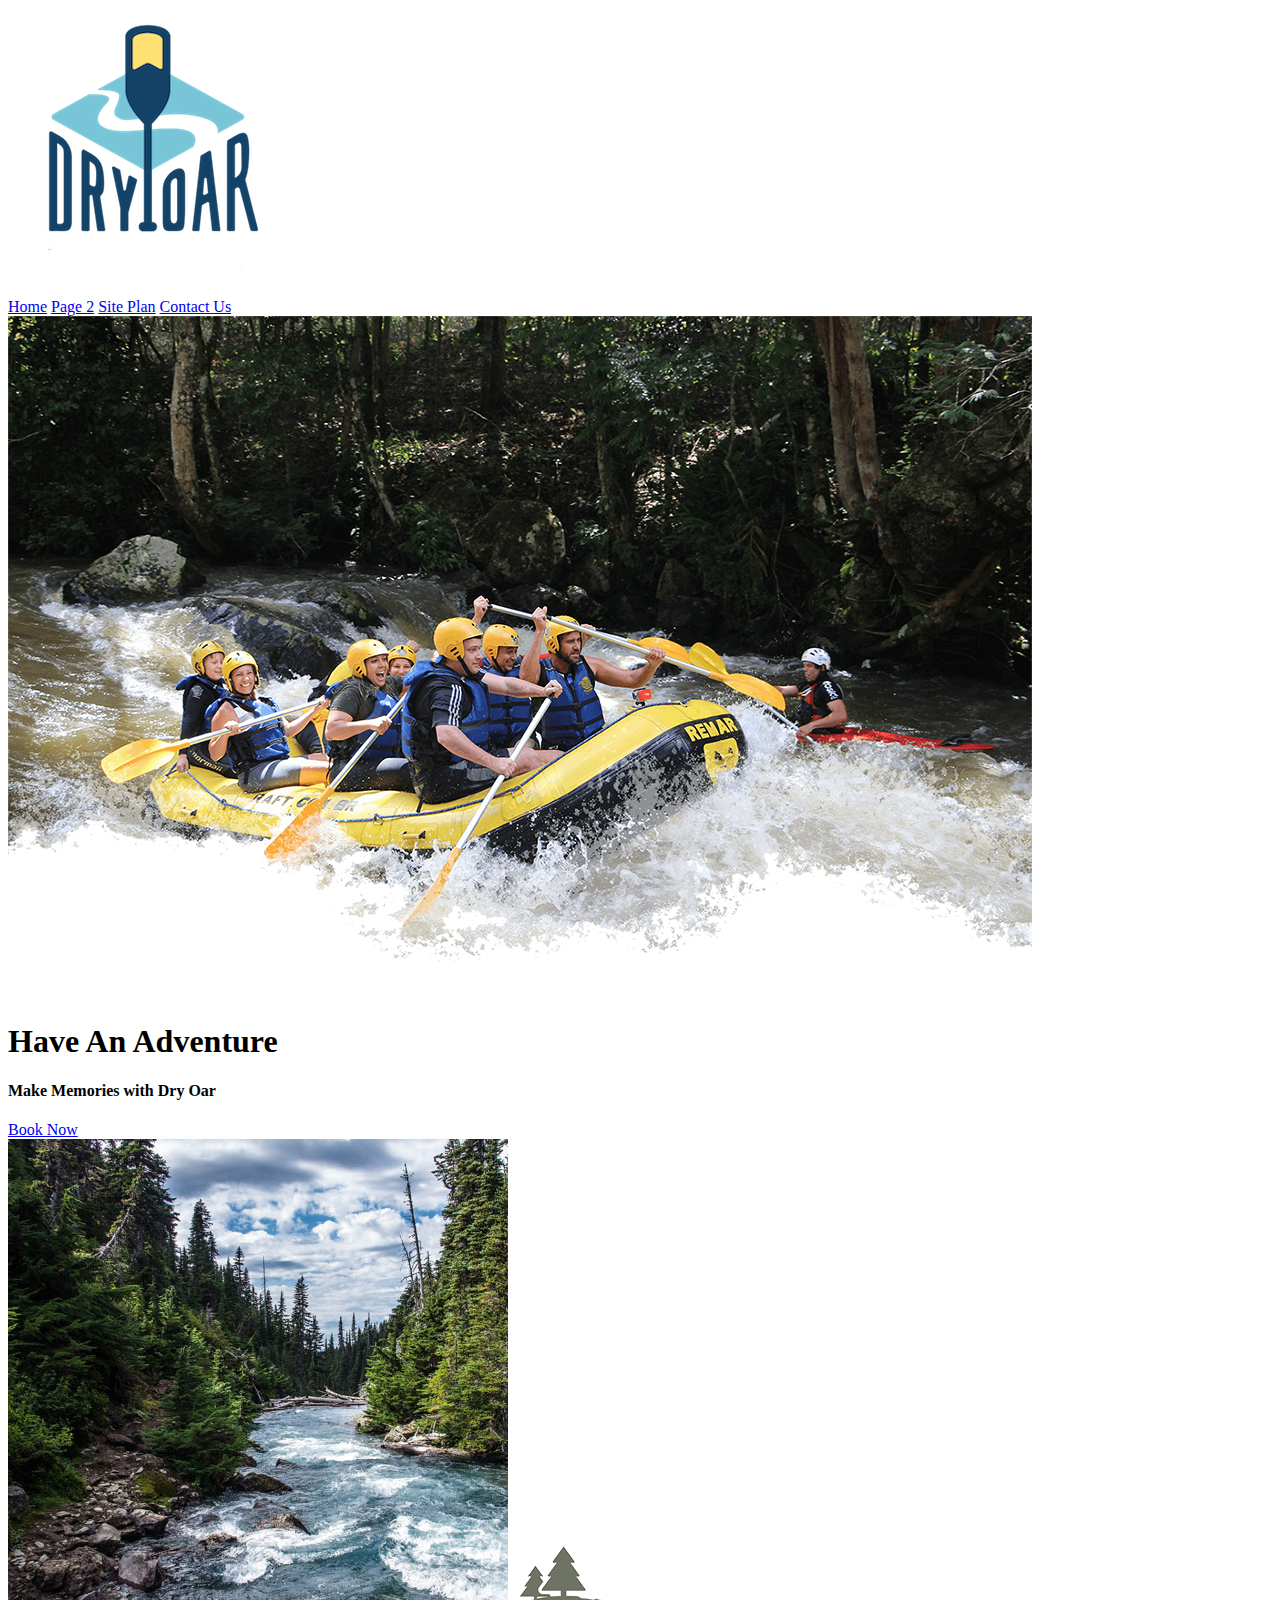
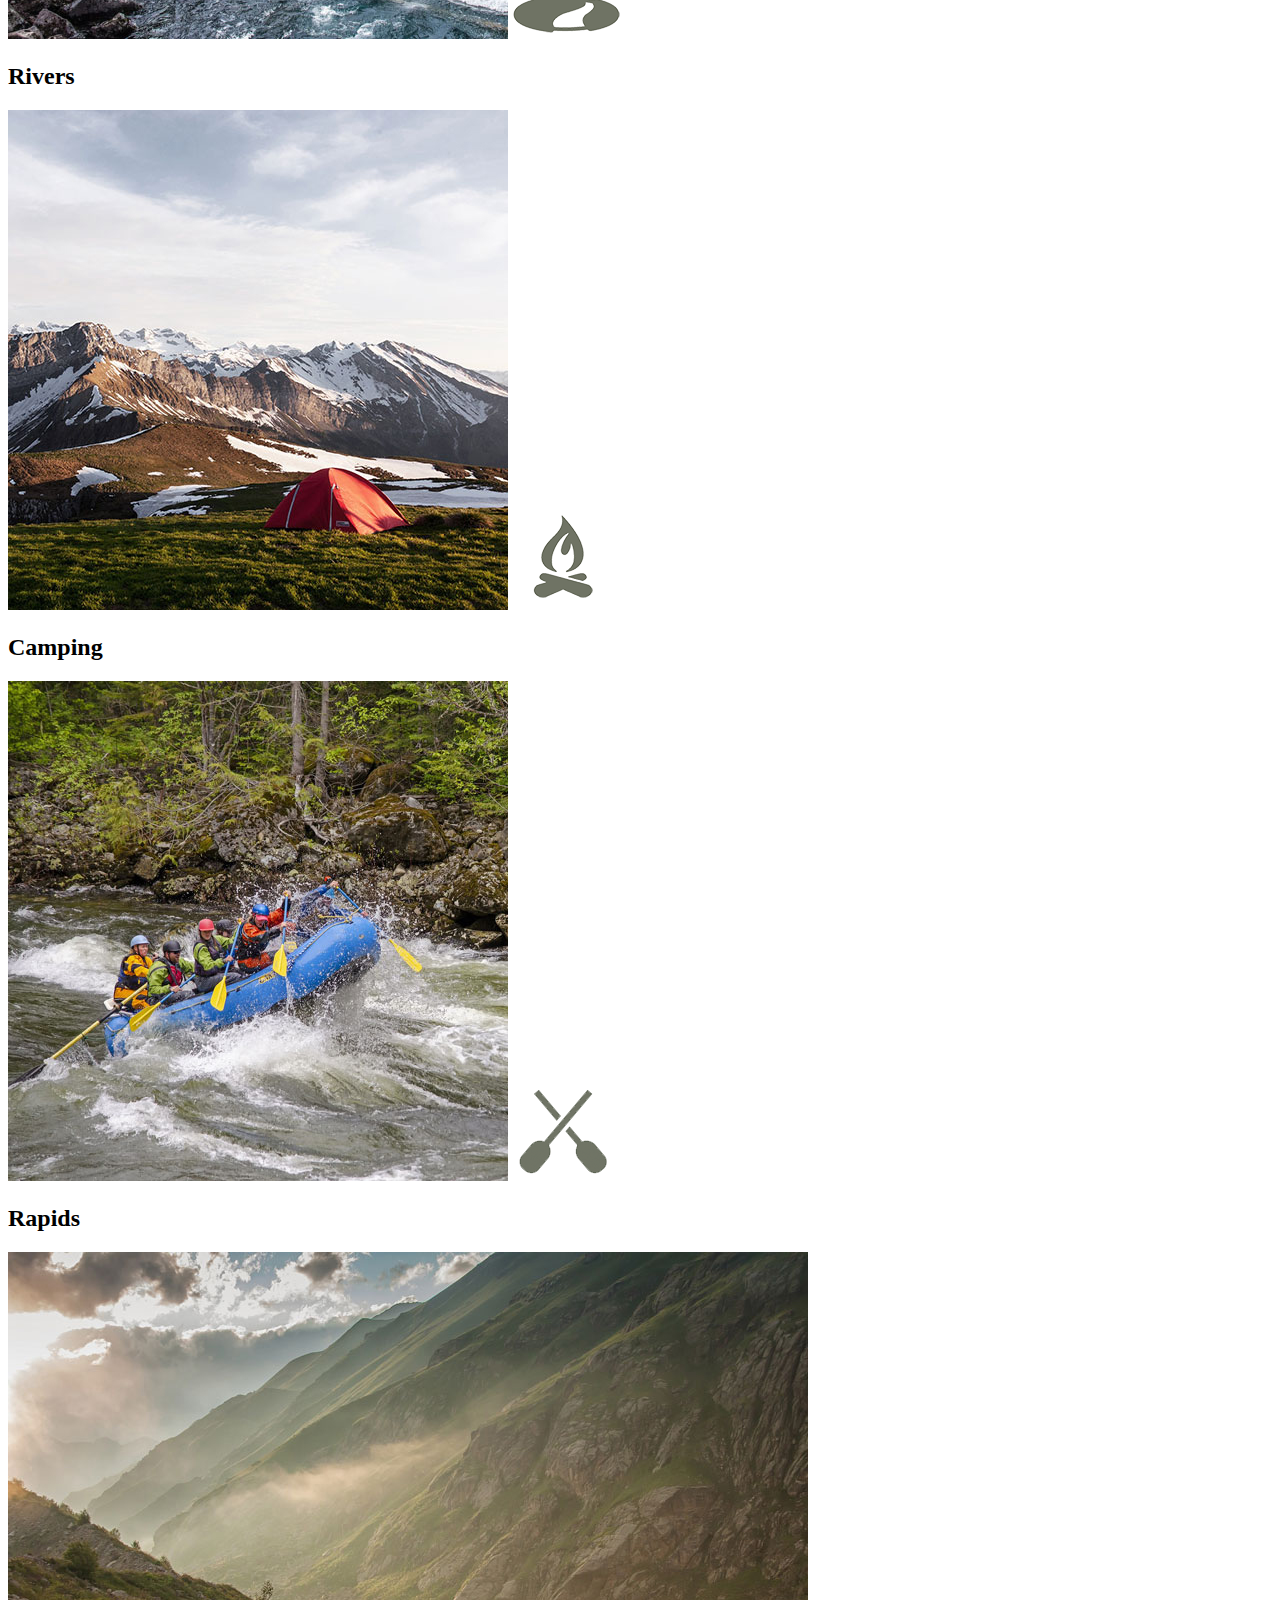
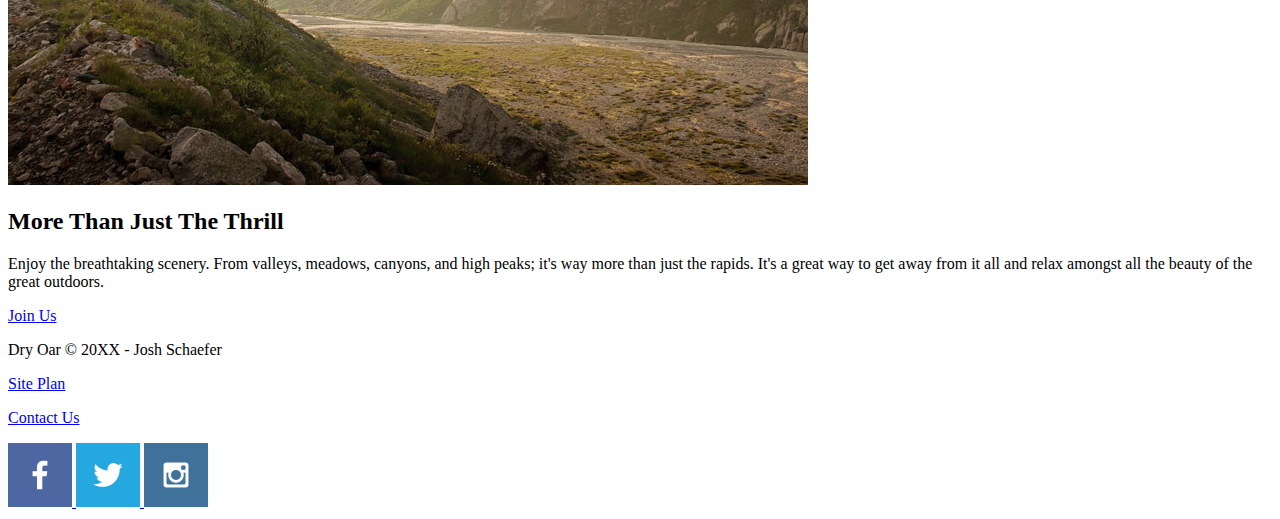
==== wwr/index.html @ 976f4472 "week three homework" ====
<!DOCTYPE html>
<html lang="en">
<head>
    <meta charset="UTF-8">
    <meta name="viewport" content="width=device-width, initial-scale=1.0">
    <title>Whitewater Rafting Vacations | Dry Oar Boating | Home</title>
</head>
<body>
    <header>
        <a id="logo_link" href="index.html">
            <img class="logo" src="../images/logo.png" alt="Dry Oar Logo">
        </a>
        <nav>
            <a href="index.html">Home</a>
            <a href="#">Page 2</a>
            <a href="site-plan-rafting.html">Site Plan</a>
            <a href="contactus.html">Contact Us</a>
        </nav>
    </header>
    <div id="hero">
        <div id="hero-box">
            <img id="hero-img" src="../images/hero.png" alt="People enjoying white water rafting">
        </div>
        <section id="hero-msg">
            <h1 class="home-title">Have An Adventure</h1>
            <h4>Make Memories with Dry Oar </h4>
            <div class='button-box'>
                <a class='book' href="contactus.html">Book Now</a>
            </div>
        </section>
    </div>
<main class="home-grid">
    <section class="rivers-card">
        <img class="card-img" src="../images/rivers.jpg" alt="river in forest">
        <img class="icon" src="../images/river_icon.png" alt="river icon">
        <h2>Rivers</h2>
    </section>
    <section class="camping-card">
        <img class="card-img" src="../images/camping.jpg" alt="tent in mountains">
        <img class="icon" src="../images/fire_icon.png" alt="fire icon">
        <h2>Camping</h2>
    </section>
    <section class="rapids-card">
        <img class="card-img" src="../images/rapids.jpg" alt="rafting boat">
        <img class="icon" src="../images/oars.png" alt="oars icon">
        <h2>Rapids</h2>
    </section>
    <img class="mountains" src="../images/mountains.jpg" alt="Misty mountains">
    <section class="msg">
        <h2>More Than Just The Thrill</h2>
        <p>Enjoy the breathtaking scenery. From valleys, meadows, canyons, and high peaks; it's way more than just the rapids. It's a great way to get away from it all and relax amongst all the beauty of the great outdoors. </p>
        <a class='join' href="rivers.html">Join Us</a>
    </section>
</main>
<footer>
    <p>Dry Oar &copy; 20XX - Josh Schaefer</p>
    <p><a href="site-plan-rafting.html">Site Plan</a></p>
    <p><a href="contactus.html">Contact Us</a></p>
    <div class="social">
        <a href="https://facebook.com">
            <img src="../images/facebook.png" alt="fb icon">
        </a>
        <a href="https://twitter.com">
            <img src="../images/twitter.png" alt="twitter icon">
        </a>
        <a href="https://instagram.com">
            <img src="../images/instagram.png" alt="instagram icon">
        </a>
    </div>
</footer>
</body>
</html>
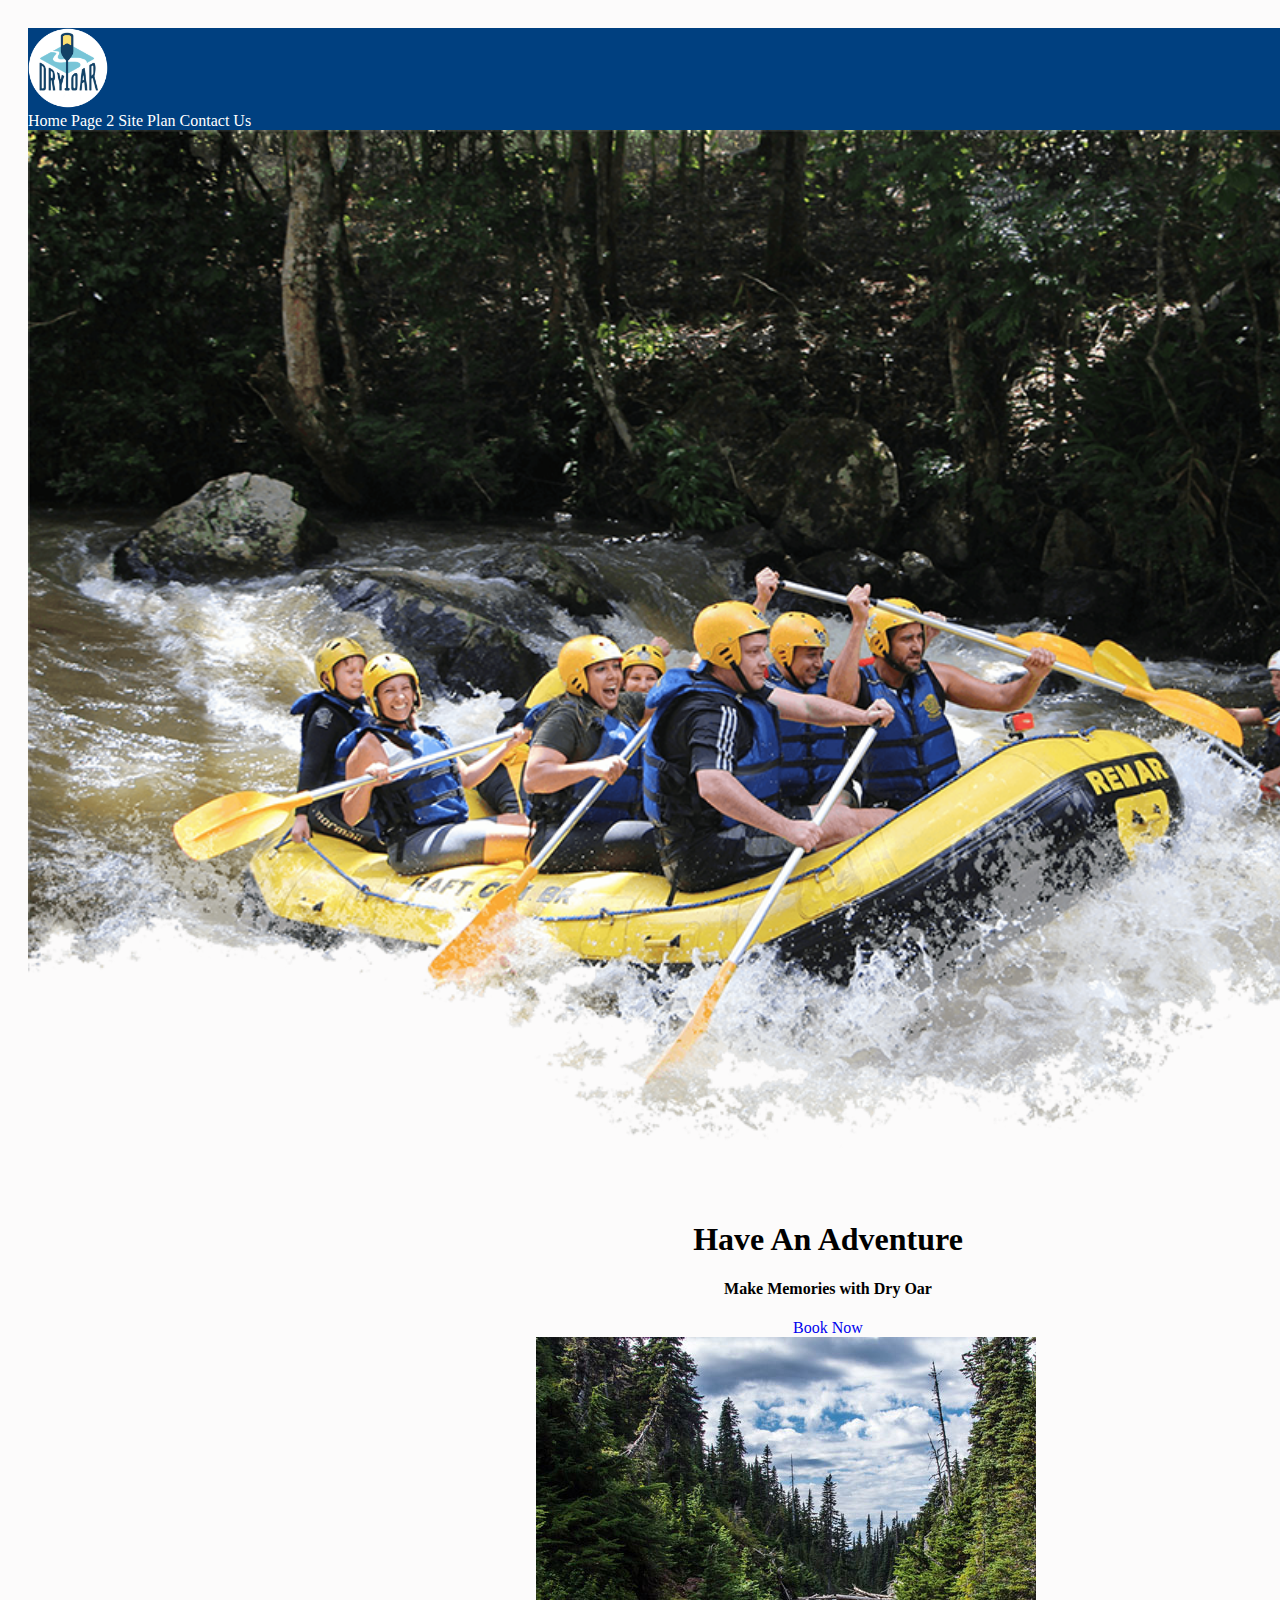
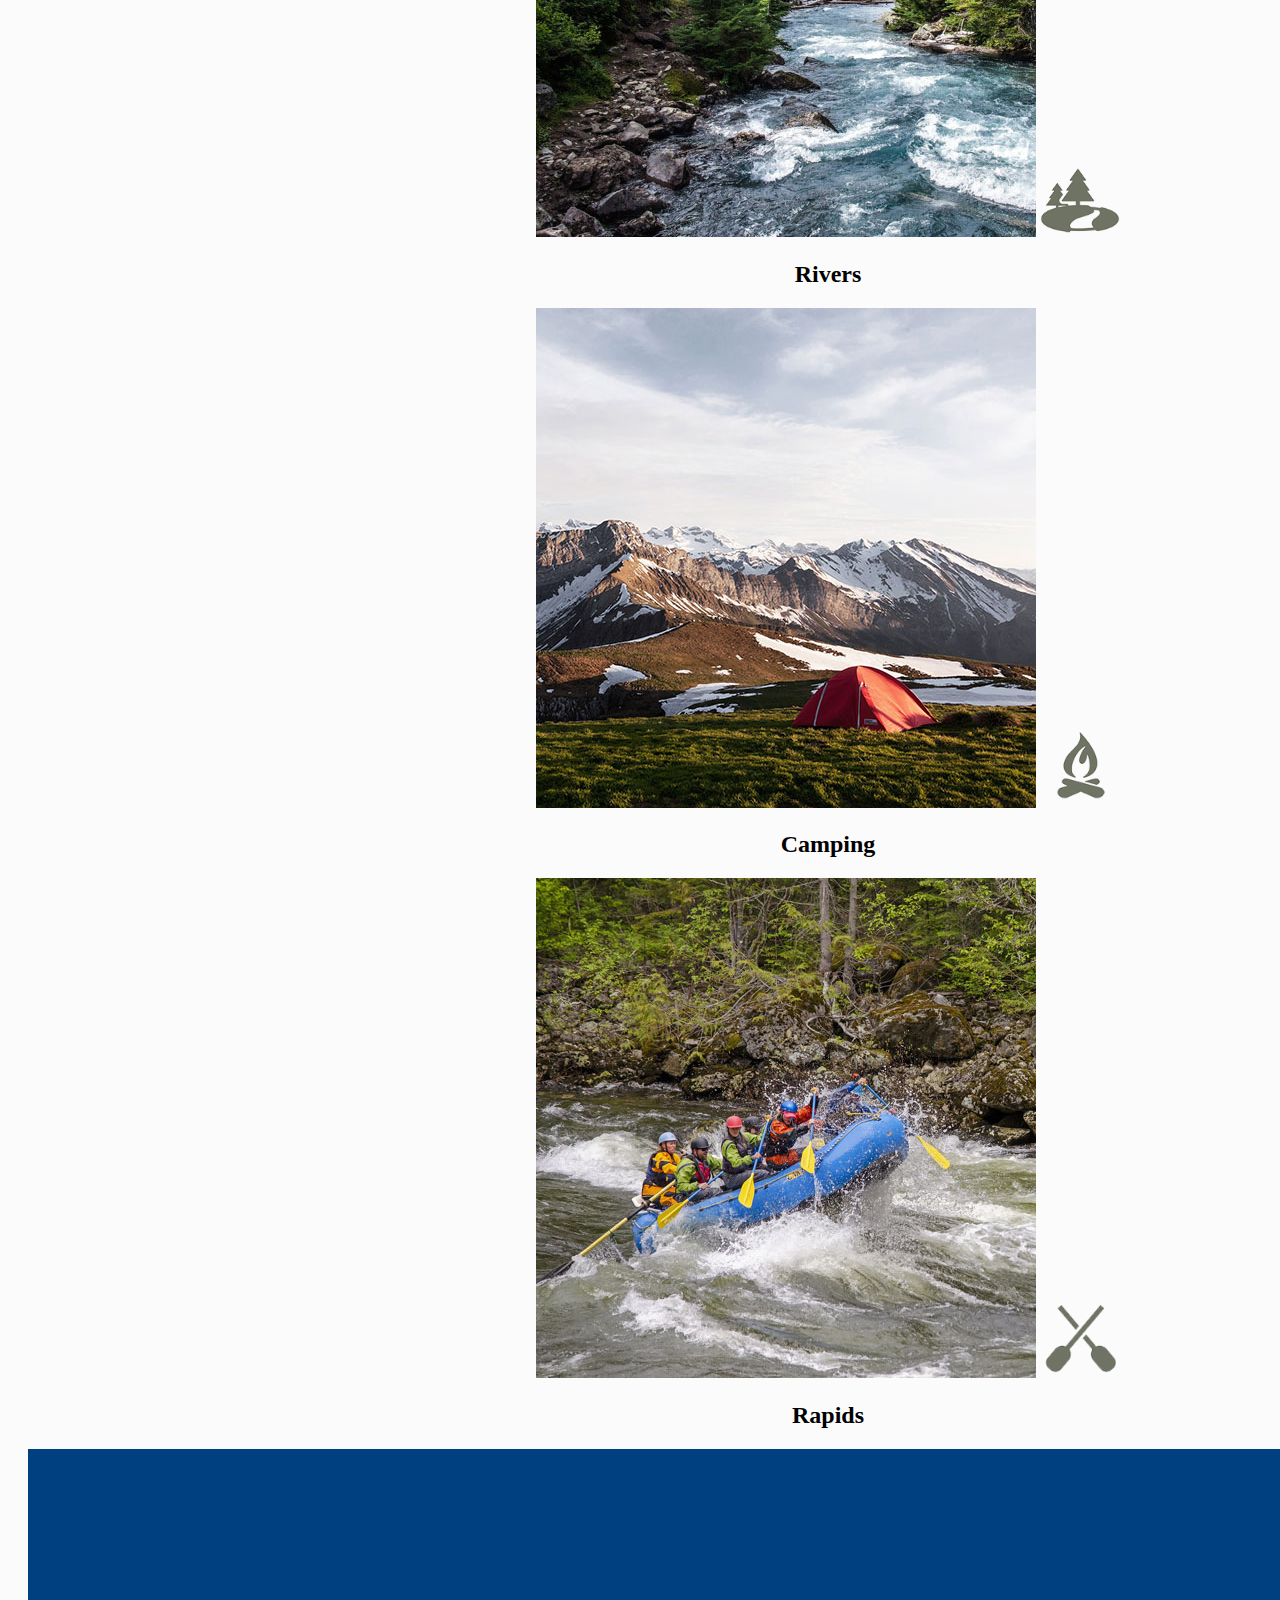
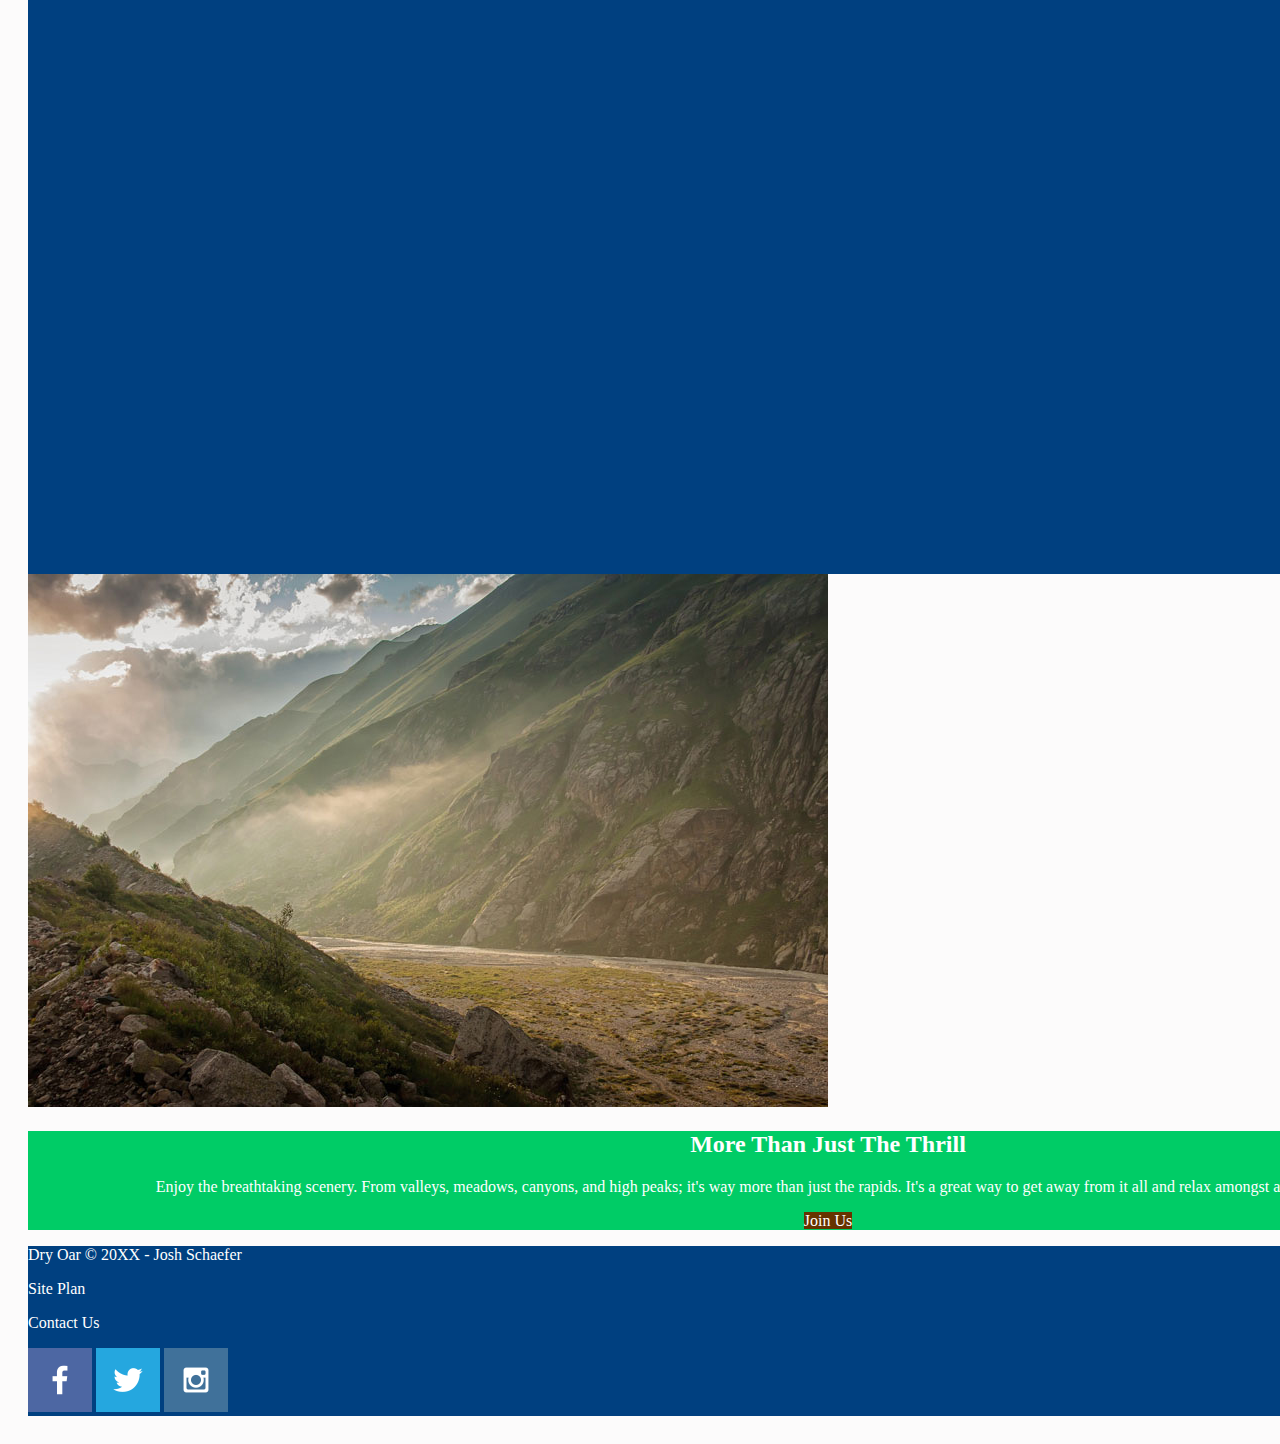
==== commit e3bd27fd: "new changes" ====
--- a/wwr/index.html
+++ b/wwr/index.html
@@ -4,17 +4,19 @@
     <meta charset="UTF-8">
     <meta name="viewport" content="width=device-width, initial-scale=1.0">
     <title>Whitewater Rafting Vacations | Dry Oar Boating | Home</title>
+    <link rel="stylesheet" href="styles/style.css">
 </head>
 <body>
+    <div id = "content">
     <header>
         <a id="logo_link" href="index.html">
             <img class="logo" src="../images/logo.png" alt="Dry Oar Logo">
         </a>
         <nav>
-            <a href="index.html">Home</a>
-            <a href="#">Page 2</a>
-            <a href="site-plan-rafting.html">Site Plan</a>
-            <a href="contactus.html">Contact Us</a>
+            <a href="index.html" id = "home_link" target="blank_">Home</a>
+            <a href="#" id = "page_2" target="blank_">Page 2</a>
+            <a href="site-plan-rafting.html"id = "site_link" target="blank_">Site Plan</a>
+            <a href="contactus.html" id = "contact_link" target="blank_">Contact Us</a>
         </nav>
     </header>
     <div id="hero">
@@ -45,28 +47,30 @@
         <img class="icon" src="../images/oars.png" alt="oars icon">
         <h2>Rapids</h2>
     </section>
+    <div id = "background"></div>
     <img class="mountains" src="../images/mountains.jpg" alt="Misty mountains">
     <section class="msg">
         <h2>More Than Just The Thrill</h2>
         <p>Enjoy the breathtaking scenery. From valleys, meadows, canyons, and high peaks; it's way more than just the rapids. It's a great way to get away from it all and relax amongst all the beauty of the great outdoors. </p>
-        <a class='join' href="rivers.html">Join Us</a>
+        <a class='join' href="rivers.html" target="blank_">Join Us</a>
     </section>
 </main>
 <footer>
     <p>Dry Oar &copy; 20XX - Josh Schaefer</p>
-    <p><a href="site-plan-rafting.html">Site Plan</a></p>
-    <p><a href="contactus.html">Contact Us</a></p>
+    <p><a href="site-plan-rafting.html" target="blank_" id ="site_plan_2">Site Plan</a></p>
+    <p><a href="contactus.html"target="blank_" id = "contact_us_2">Contact Us</a></p>
     <div class="social">
-        <a href="https://facebook.com">
+        <a href="https://facebook.com" target="blank_">
             <img src="../images/facebook.png" alt="fb icon">
         </a>
-        <a href="https://twitter.com">
+        <a href="https://twitter.com" target="blank_">
             <img src="../images/twitter.png" alt="twitter icon">
         </a>
-        <a href="https://instagram.com">
+        <a href="https://instagram.com" target="blank_">
             <img src="../images/instagram.png" alt="instagram icon">
         </a>
     </div>
 </footer>
+</div>
 </body>
 </html>--- a/wwr/styles/style.css
+++ b/wwr/styles/style.css
@@ -0,0 +1,100 @@
+#content{
+    width: 1600px;
+    margin: 0 auto;
+    padding: 20px;
+}
+
+
+
+nav a {
+    display: inline-block;
+}
+
+#hero-msg h1,
+#hero-msg h4 {
+    text-align: center;
+}
+
+
+#home_link,
+#site_link,
+#contact_link,
+#site_plan_2,
+#contact_us_2,
+#page_2{
+    color: white;
+}
+.button-box {
+    text-align: center;
+}
+
+
+main section {
+    text-align: center;
+}
+
+
+
+
+#background {
+    height: 725px;
+    background-color: #004080;
+}
+
+.logo{
+    width: 80px;
+}
+.icon{
+    width: 80px;
+}
+body {
+    background-color: #fcfbfb; ;
+}
+header {
+    background-color: #004080;
+}
+nav {
+    text-align: left;    
+}
+
+footer{
+    background-color: #004080;
+    text-decoration: underline;
+    color: white;
+    text-decoration: none; 
+}
+  
+
+.msg{
+    background-color: #00CC66;
+    color: white;
+}
+
+.join{
+    background-color: #663300;
+    color: white;
+}
+
+
+
+#hero {
+    width: 100%; 
+}
+
+#hero-box {
+    width: 100%; 
+}
+
+#hero-img {
+    width: 100%; 
+}
+nav a, .book, .join, footer a {
+    text-decoration: none; 
+}
+
+nav a:hover, .book:hover, .join:hover, footer a:hover {
+    text-decoration: underline; 
+}
+
+
+
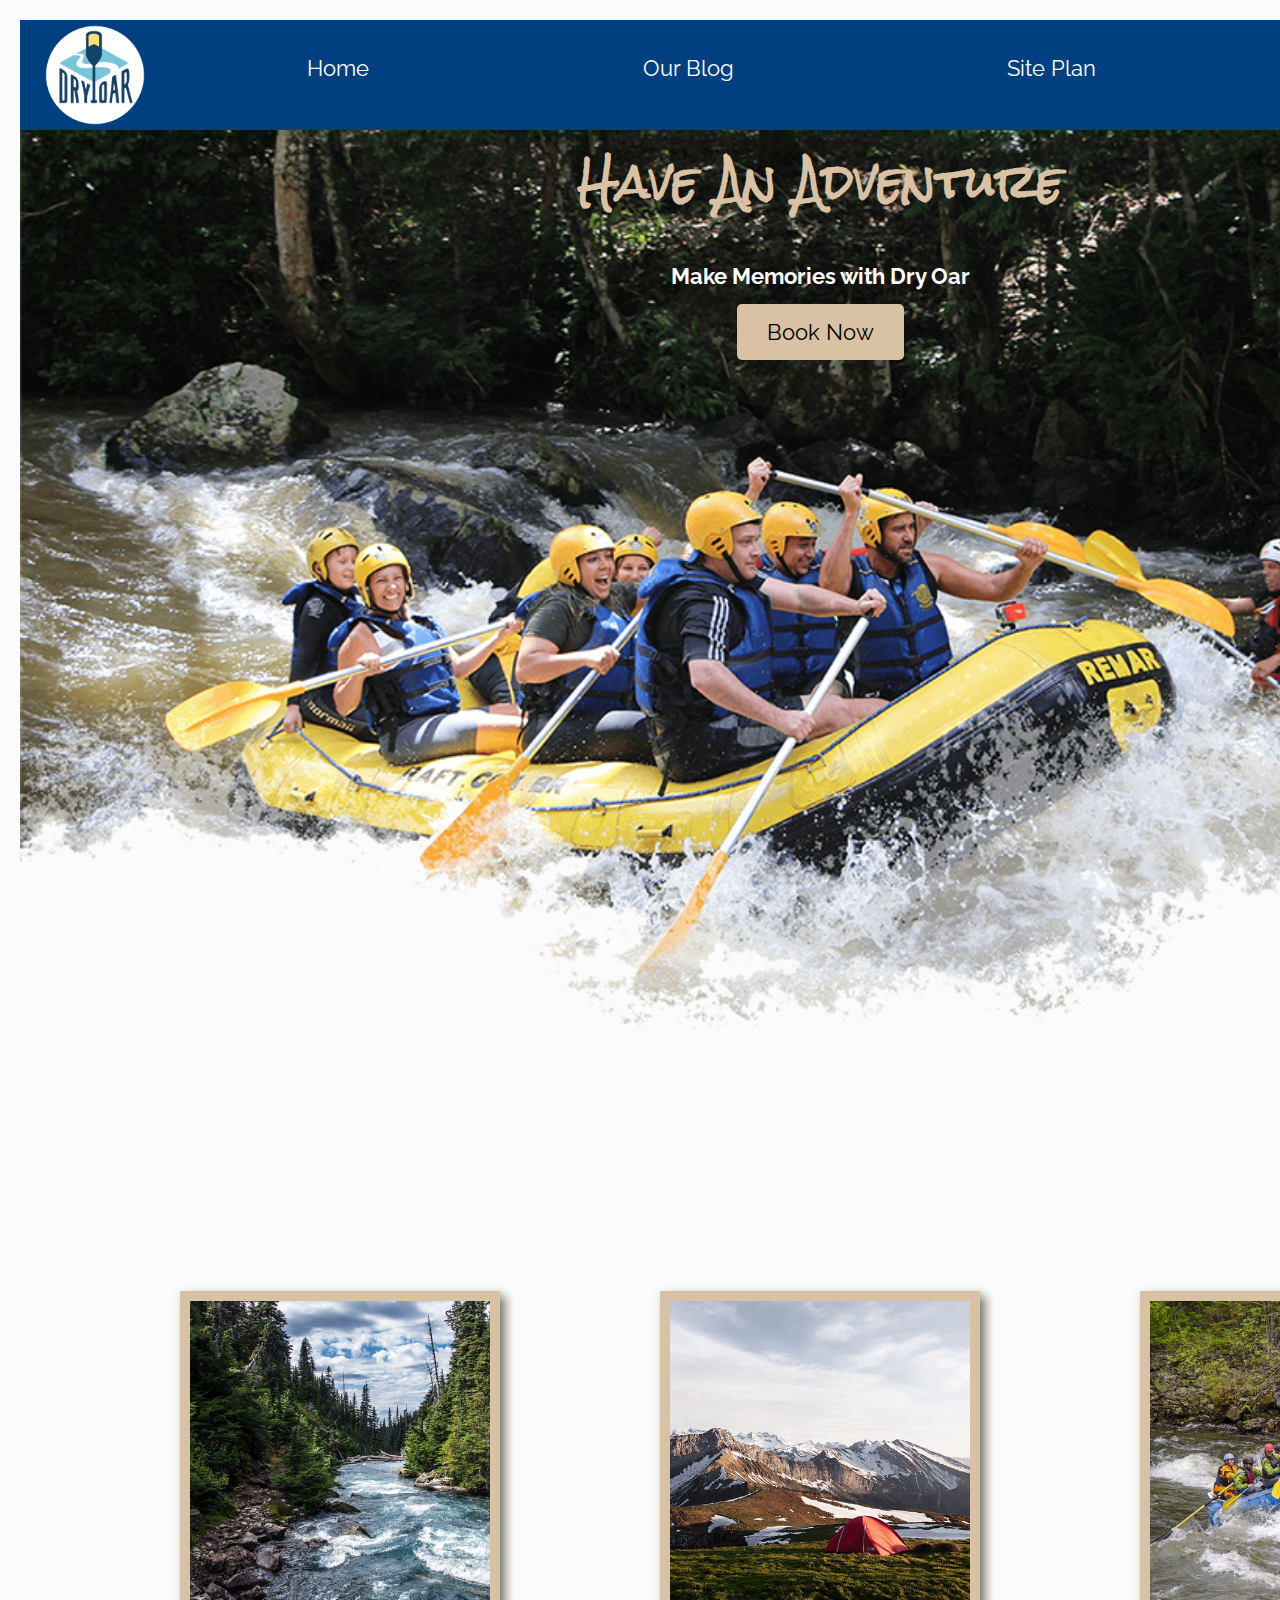
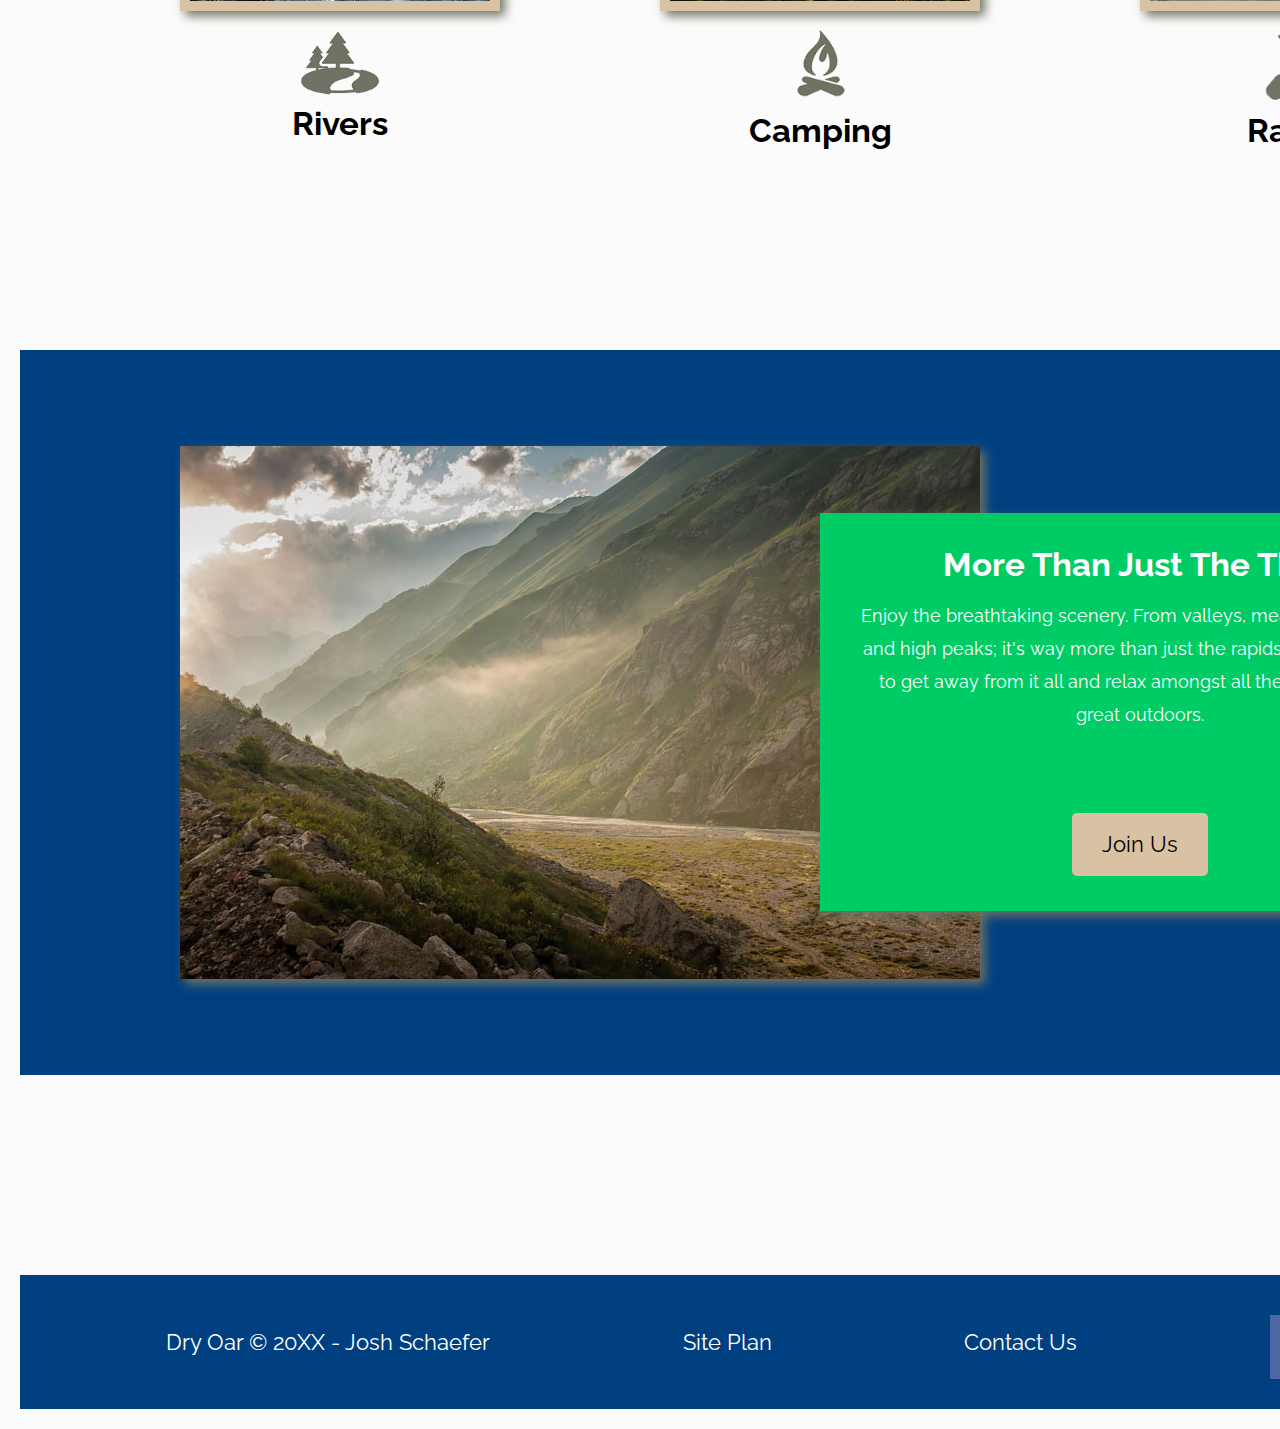
==== commit 681c3b00: "ice 9 complete" ====
--- a/wwr/index.html
+++ b/wwr/index.html
@@ -14,8 +14,8 @@
         </a>
         <nav>
             <a href="index.html" id = "home_link" target="blank_">Home</a>
-            <a href="#" id = "page_2" target="blank_">Page 2</a>
-            <a href="site-plan-rafting.html"id = "site_link" target="blank_">Site Plan</a>
+            <a href="blog.html" id = "page_2" target="blank_">Our Blog</a>
+            <a href="site-plan-rafting.html" id = "site_link" target="blank_">Site Plan</a>
             <a href="contactus.html" id = "contact_link" target="blank_">Contact Us</a>
         </nav>
     </header>
@@ -58,7 +58,7 @@
 <footer>
     <p>Dry Oar &copy; 20XX - Josh Schaefer</p>
     <p><a href="site-plan-rafting.html" target="blank_" id ="site_plan_2">Site Plan</a></p>
-    <p><a href="contactus.html"target="blank_" id = "contact_us_2">Contact Us</a></p>
+    <p><a href="contactus.html" target="blank_" id = "contact_us_2">Contact Us</a></p>
     <div class="social">
         <a href="https://facebook.com" target="blank_">
             <img src="../images/facebook.png" alt="fb icon">
--- a/wwr/styles/style.css
+++ b/wwr/styles/style.css
@@ -1,100 +1,284 @@
-#content{
+@import url('https://fonts.googleapis.com/css2?family=Raleway:wght@400;700&display=swap');
+@import url('https://fonts.googleapis.com/css2?family=Rock+Salt&display=swap');
+
+body {
+    background-color: #fcfbfb;
+    font-family: 'Raleway', Arial, sans-serif;
+    font-size: 22px;
+    margin: 0;
+    padding: 0;
+}
+
+#content {
     width: 1600px;
     margin: 0 auto;
     padding: 20px;
 }
 
-
+.home-title {
+    font-family: 'Rock Salt', 'Bradley Hand', sans-serif;
+    font-size: 2em;
+    margin-top: 10px;
+}
 
 nav a {
     display: inline-block;
+    padding: 35px;
+    text-decoration: none;
+    color: #fcfbfb;
+    text-align: center;
 }
 
 #hero-msg h1,
 #hero-msg h4 {
     text-align: center;
 }
-
 
 #home_link,
 #site_link,
 #contact_link,
 #site_plan_2,
 #contact_us_2,
-#page_2{
-    color: white;
-}
+#page_2 {
+    color: white;
+}
+
 .button-box {
     text-align: center;
 }
 
-
 main section {
     text-align: center;
 }
-
-
-
 
 #background {
     height: 725px;
     background-color: #004080;
-}
-
-.logo{
+    grid-column: 1/11;
+    grid-row: 4/9;
+}
+
+#logo_link {
+    padding-top: 5px;
+    justify-self: center;
+    align-self: center;
+}
+
+.logo {
+    width: 100px;
+}
+
+.icon {
     width: 80px;
-}
-.icon{
-    width: 80px;
-}
-body {
-    background-color: #fcfbfb; ;
-}
+    padding-top: 10px;
+}
+
 header {
+    display: grid;
+    grid-template-columns: 150px auto;
     background-color: #004080;
 }
+
 nav {
-    text-align: left;    
-}
-
-footer{
+    display: flex;
+    justify-content: space-around;
+    text-align: left;
+}
+
+h2 {
+    margin: 0;
+}
+
+footer {
     background-color: #004080;
+    color: white;
+    padding: 25px 50px;
+    margin-top: 200px;
+    display: flex;
+    justify-content: space-around;
+    align-items: center;  
+}
+
+footer p a:hover {
     text-decoration: underline;
-    color: white;
-    text-decoration: none; 
-}
-  
-
-.msg{
+}
+
+.msg {
     background-color: #00CC66;
     color: white;
-}
-
-.join{
+    line-height: 1.5em;
+    padding: 35px;
+    box-shadow: 5px 5px 10px #6f7364;
+}
+
+.msg p {
+    padding-bottom: 15px;
+    font-size: 0.8em;
+}
+
+.join {
     background-color: #663300;
     color: white;
-}
-
-
+    padding: 15px 30px;
+    margin-top: 20px;
+    border-radius: 5px;
+    display: inline-block;
+}
 
 #hero {
-    width: 100%; 
+    display: grid;
+    grid-template-columns: 1fr 3fr 1fr;
+    width: 100%;
+    margin-top: -110px;
 }
 
 #hero-box {
-    width: 100%; 
+    grid-column: 1/4;
+    grid-row: 1/3;
+    width: 100%;
+    z-index: -1;
+}
+
+#hero-msg {
+    grid-column: 2/3;
+    grid-row: 1/2;
+    margin-top: 100px;
+}
+
+#hero-msg h1 {
+    color: #d9c2a3;
+}
+
+#hero-msg h4 {
+    color: white;
 }
 
 #hero-img {
-    width: 100%; 
-}
-nav a, .book, .join, footer a {
-    text-decoration: none; 
-}
-
-nav a:hover, .book:hover, .join:hover, footer a:hover {
-    text-decoration: underline; 
-}
-
-
-
+    width: 100%;
+}
+
+.card-img {
+    border: 10px solid #d9c2a3;
+}
+
+main section img {
+    box-sizing: border-box;
+}
+
+.rivers-card,
+.camping-card,
+.rapids-card {
+    margin: 200px 0;
+}
+
+.book, .join, footer a {
+    text-decoration: none;
+}
+
+.book:hover, .join:hover, footer a:hover {
+    text-decoration: underline;
+}
+
+.book, .join {
+    background-color: #d9c2a3;
+    color: black;
+    padding: 15px 30px;
+    margin-top: 50px;
+    border-radius: 5px;
+}
+
+footer .social img {
+    padding-top: 15px;
+}
+
+.home-grid {
+    display: grid;
+    grid-template-columns: repeat(10, 1fr);
+}
+
+.card-img, .mountains {
+    width: 100%;
+}
+
+.rivers-card {
+    grid-column: 2/4;
+    grid-row: 2/3;
+}
+
+.camping-card {
+    grid-column: 5/7;
+    grid-row: 2/3;
+}
+
+.rapids-card {
+    grid-column: 8/10;
+    grid-row: 2/3;
+}
+
+.mountains {
+    width: 100%;
+    grid-column: 2/7;
+    grid-row: 5/8;
+    box-shadow: 5px 5px 10px #6f7364;
+}
+
+.msg {
+    grid-column: 6/10;
+    grid-row: 6/7;
+}
+
+.card-img {
+    border: 10px solid #d9c2a3;
+    transition: transform .5s;
+    box-shadow: 5px 5px 10px #6f7364;
+}
+
+.card-img:hover {
+    opacity: .6;
+    transform: scale(1.1);
+}
+
+/* Media Query */
+@media screen and (max-width: 900px) {
+    #hero, .home-grid {
+        display: block;
+        height: auto;
+    }
+    nav, footer {
+        flex-direction: column;
+    }
+    nav a {
+        display: block;
+        padding: 15px;
+    }
+    #hero {
+        margin-top: 0;
+    }
+    #hero-msg {
+        margin-top: 0;
+    }
+    #hero-msg h4 {
+        display: none;
+    }
+    #hero-msg h1 {
+        color: #6f7364;
+    }
+    .home-title {
+        font-size: 25px;
+    }
+    .rivers-card, .camping-card, .rapids-card { 
+        margin: 50px auto;
+        width: 60%;
+    }
+    #background {
+        display: none;
+    }
+    .mountains, .msg {
+        width: 80%;
+        display: block;
+        margin: 0 auto;
+    }
+    footer {
+        margin-top: 25px;
+    }
+}
